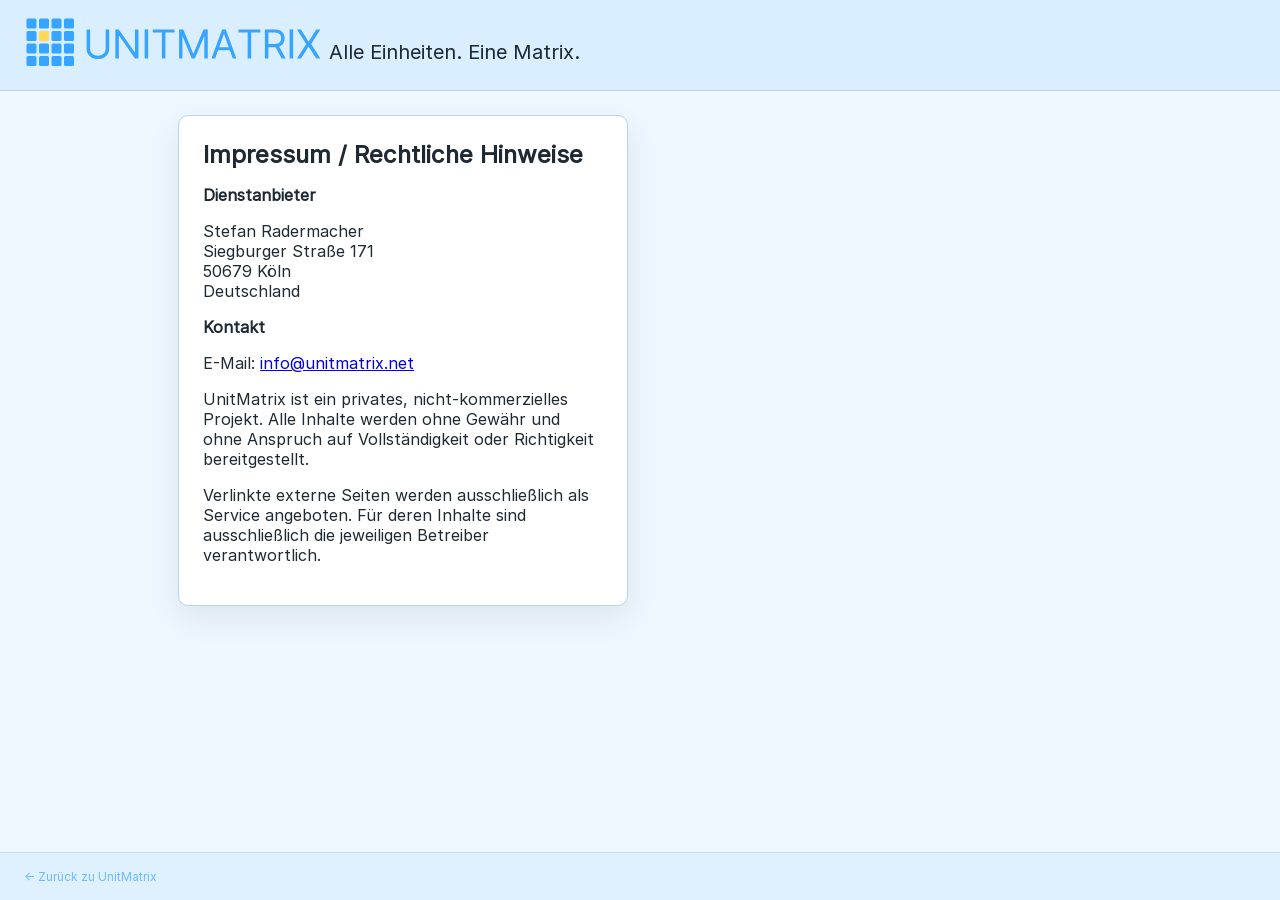
==== impressum.html @ b2fad989 "Initial commit" ====
<!DOCTYPE html>
<html lang="de" data-theme="sky">
<head>
    <meta charset="utf-8">
    <meta name="viewport" content="width=device-width, initial-scale=1">
    <title>Impressum — UnitMatrix</title>
    <meta name="robots" content="noindex">
    <meta name="theme-color" content="#d9efff">
    <link rel="icon" href="assets/img/favicon.svg" type="image/svg+xml">
    <link rel="stylesheet" href="assets/css/style.css">
</head>
<body>
<div class="page-wrapper">
    <header class="header">
        <div class="header-left">
            <a href="/" style="text-decoration:none; color:inherit;">
                <div class="logo-row">
                    <div class="logo-svg">
                        <svg xmlns="http://www.w3.org/2000/svg"
                             width="610" height="120" viewBox="0 0 610 120"
                             aria-label="UnitMatrix" role="img">
                            <g transform="translate(5,5)">
                                <g id="matrix">
                                    <rect x="0" y="0" width="20" height="20" rx="3" ry="3" fill="#37a4ff"/>
                                    <rect x="25" y="0" width="20" height="20" rx="3" ry="3" fill="#37a4ff"/>
                                    <rect x="50" y="0" width="20" height="20" rx="3" ry="3" fill="#37a4ff"/>
                                    <rect x="75" y="0" width="20" height="20" rx="3" ry="3" fill="#37a4ff"/>

                                    <rect x="0" y="25" width="20" height="20" rx="3" ry="3" fill="#37a4ff"/>
                                    <rect x="25" y="25" width="20" height="20" rx="3" ry="3" fill="#ffd952"/>
                                    <rect x="50" y="25" width="20" height="20" rx="3" ry="3" fill="#37a4ff"/>
                                    <rect x="75" y="25" width="20" height="20" rx="3" ry="3" fill="#37a4ff"/>

                                    <rect x="0" y="50" width="20" height="20" rx="3" ry="3" fill="#37a4ff"/>
                                    <rect x="25" y="50" width="20" height="20" rx="3" ry="3" fill="#37a4ff"/>
                                    <rect x="50" y="50" width="20" height="20" rx="3" ry="3" fill="#37a4ff"/>
                                    <rect x="75" y="50" width="20" height="20" rx="3" ry="3" fill="#37a4ff"/>

                                    <rect x="0" y="75" width="20" height="20" rx="3" ry="3" fill="#37a4ff"/>
                                    <rect x="25" y="75" width="20" height="20" rx="3" ry="3" fill="#37a4ff"/>
                                    <rect x="50" y="75" width="20" height="20" rx="3" ry="3" fill="#37a4ff"/>
                                    <rect x="75" y="75" width="20" height="20" rx="3" ry="3" fill="#37a4ff"/>
                                </g>

                                <g aria-hidden="true">
                                    <path transform="translate(115.000,80) scale(0.039062,-0.039062)" d="M1110 1490H1290V504Q1290 351 1218.5 231.5Q1147 112 1017.0 43.0Q887 -26 712 -26Q537 -26 406.5 43.0Q276 112 204.0 231.5Q132 351 132 504V1490H312V518Q312 409 360.0 324.0Q408 239 498.0 190.5Q588 142 712 142Q836 142 925.0 190.5Q1014 239 1062.0 324.0Q1110 409 1110 518Z" fill="#37a4ff"/>
                                    <path transform="translate(172.547,80) scale(0.039062,-0.039062)" d="M1316 1490V0H1138L328 1170H312V0H132V1490H306L1122 318H1136V1490Z" fill="#37a4ff"/>
                                    <path transform="translate(231.109,80) scale(0.039062,-0.039062)" d="M312 1490V0H132V1490Z" fill="#37a4ff"/>
                                    <path transform="translate(250.453,80) scale(0.039062,-0.039062)" d="M50 1330V1490H1168V1330H700V0H520V1330Z" fill="#37a4ff"/>
                                    <path transform="translate(300.031,80) scale(0.039062,-0.039062)" d="M132 1490H348L854 254H872L1378 1490H1601V0H1424V1132H1410L941 0H779L316 1132H302V0H132Z" fill="#37a4ff"/>
                                    <path transform="translate(369.727,80) scale(0.039062,-0.039062)" d="M194 0H4L552 1490H738L1284 0H1096L650 1254H638ZM264 582H1026V422H264Z" fill="#37a4ff"/>
                                    <path transform="translate(422.039,80) scale(0.039062,-0.039062)" d="M50 1330V1490H1168V1330H700V0H520V1330Z" fill="#37a4ff"/>
                                    <path transform="translate(471.617,80) scale(0.039062,-0.039062)" d="M132 0V1490H636Q811 1490 922.5 1430.5Q1034 1371 1088.0 1267.5Q1142 1164 1142 1032Q1142 901 1088.5 799.0Q1035 697 923.5 639.5Q812 582 638 582H232V744H632Q752 744 825.0 779.0Q898 814 931.0 878.5Q964 943 964 1032Q964 1122 930.5 1189.0Q897 1256 824.0 1293.0Q751 1330 630 1330H312V0ZM990 0 630 670H834L1200 0Z" fill="#37a4ff"/>
                                    <path transform="translate(521.039,80) scale(0.039062,-0.039062)" d="M312 1490V0H132V1490Z" fill="#37a4ff"/>
                                    <path transform="translate(540.383,80) scale(0.039062,-0.039062)" d="M220 1490 604 870H616L1000 1490H1212L744 744L1212 0H1000L616 608H604L220 0H8L488 744L8 1490Z" fill="#37a4ff"/>
                                </g>
                            </g>
                        </svg>
                    </div>
                </div>
            </a>
            <p class="tagline">Alle Einheiten. Eine Matrix.</p>
        </div>
    </header>

    <main class="main" role="main">
        <div class="panel">
            <h1>Impressum / Rechtliche Hinweise</h1>

            <h2>Dienstanbieter</h2>
            <p>
                Stefan Radermacher<br>
                Siegburger Straße 171<br>
                50679 Köln<br>
                Deutschland
            </p>

            <h2>Kontakt</h2>
            <p>E-Mail: <a href="mailto:info@unitmatrix.net">info@unitmatrix.net</a></p>

            <p>UnitMatrix ist ein privates, nicht-kommerzielles Projekt. Alle Inhalte werden ohne Gewähr und ohne Anspruch auf Vollständigkeit oder Richtigkeit bereitgestellt.</p>
            <p>Verlinkte externe Seiten werden ausschließlich als Service angeboten. Für deren Inhalte sind ausschließlich die jeweiligen Betreiber verantwortlich.</p>
        </div>
    </main>

    <footer class="footer">
        <div>
            <a href="/">← Zurück zu UnitMatrix</a>
        </div>
    </footer>
</div>
</body>
</html>
---- assets/css/style.css ----
/* Layout constants (theme-independent) */
:root {
    --panel-max-width: 474px;
    --matrix-gap: 8px;
    --radius: 10px;
    --logo-blue: #37a4ff;
}

/* SYSTEM THEMING: Base + 4 Themes */

/* UnitMatrix Sky - default light theme, light blue */
:root[data-theme="sky"] {
    --bg: #eef7ff;
    --bg-alt: #d9efff;
    --panel: #ffffff;
    --text: #1f2933;
    --text-subtle: #4e657a;
    --border: #b9d4e6;
    --highlight: #e0f5ff;
    --tile-bg: #d9efff;
    --tile-border: #b9d4e6;
    --accent-yellow: #ffd952;
}

/* UnitMatrix Space – default dark theme, navy blue */
:root[data-theme="space"] {
    --bg: #0b1624;
    --bg-alt: #111c2f;
    --panel: #18263b;
    --text: #e5e9f0;
    --text-subtle: #9aa6b2;
    --border: #415a77;
    --highlight: #1f5f8b;
    --tile-bg: #111c2f;
    --tile-border: #415a77;
    --accent-yellow: #ffd952;
}

/* UnitMatrix Solar – warm light yellow */
:root[data-theme="solar"] {
    --bg: #fff8e6;
    --bg-alt: #ffecc2;
    --panel: #ffffff;
    --text: #3b2f1b;
    --text-subtle: #7a5c2b;
    --border: #f3d08a;
    --highlight: #fff2c2;
    --tile-bg: #ffecc2;
    --tile-border: #f3d08a;
    --accent-yellow: #56b9ff;
}

/* UnitMatrix Sylvan - light green */
:root[data-theme="sylvan"] {
    --bg: #f2f9f2;
    --bg-alt: #e1f3e1;
    --panel: #ffffff;
    --text: #1b2b1b;
    --text-subtle: #4d6b4d;
    --border: #b6d8b6;
    --highlight: #d2efd2;
    --tile-bg: #e1f3e1;
    --tile-border: #b6d8b6;
    --accent-yellow: #ffd952;
}

/* UnitMatrix Strawberry - light pink */
:root[data-theme="strawberry"] {
    --bg: #fff4f6;
    --bg-alt: #ffe3e8;
    --panel: #ffffff;
    --text: #4a1e25;
    --text-subtle: #82535c;
    --border: #f5c5cd;
    --highlight: #ffd6df;
    --tile-bg: #ffe3e8;
    --tile-border: #f5c5cd;
    --accent-yellow: #ffd952;
}

/* UnitMatrix Slate – OLED dark, near-black */
:root[data-theme="slate"] {
    --bg: #080810;
    --bg-alt: #0f0f1a;
    --panel: #13131f;
    --text: #dde1ec;
    --text-subtle: #7880a0;
    --border: #252538;
    --highlight: #1c1c2e;
    --tile-bg: #0f0f1a;
    --tile-border: #252538;
    --accent-yellow: #ffd952;
}

/* UnitMatrix Sand – warm beige */
:root[data-theme="sand"] {
    --bg: #f7f1e6;
    --bg-alt: #ede3d0;
    --panel: #ffffff;
    --text: #3b2c18;
    --text-subtle: #7a6040;
    --border: #d6c4a0;
    --highlight: #f2e8d8;
    --tile-bg: #ede3d0;
    --tile-border: #d6c4a0;
    --accent-yellow: #e07b30;
}

/* UnitMatrix Sterling – cool silver grey */
:root[data-theme="sterling"] {
    --bg: #eef0f5;
    --bg-alt: #e0e4ec;
    --panel: #ffffff;
    --text: #1c2035;
    --text-subtle: #5a6080;
    --border: #bcc4d8;
    --highlight: #e8eaf2;
    --tile-bg: #e0e4ec;
    --tile-border: #bcc4d8;
    --accent-yellow: #ffd952;
}

/* Fonts */
@font-face {
    font-family: "Inter";
    src: url("../fonts/inter/Inter-Regular.woff2") format("woff2");
    font-weight: 400;
    font-style: normal;
}

@font-face {
    font-family: "Inter Tight";
    src: url("../fonts/inter/inter-tight-latin-400-normal.woff2") format("woff2");
    font-weight: 400;
    font-style: normal;
}

/* Global reset / layout */
*,
*::before,
*::after {
    box-sizing: border-box;
}

html,
body {
    height: 100%;
}

body {
    margin: 0;
    background: var(--bg);
    color: var(--text);
    font-family: "Inter", system-ui, -apple-system, BlinkMacSystemFont, "Segoe UI", sans-serif;
    display: flex;
    flex-direction: column;
}

.page-wrapper {
    min-height: 100%;
    display: flex;
    flex-direction: column;
}

/* Main layout */
.main {
    margin: 0;
    padding: 24px 12px 40px;
    display: flex;
    flex-direction: column; /* stack by default */
    flex: 1 0 auto;
    gap: 24px;
}

/* Panels */
.panel {
    padding: 24px;
    border-radius: var(--radius);
    border: 1px solid var(--border);
    background: var(--panel);
    box-shadow: 0 12px 30px rgba(15, 23, 42, 0.08);
    width: 100%;
    max-width: 100%; /* stack full-width on mobile */
}

.unitmatrix-panel {
    position: relative;
    padding-bottom: 32px;
}

/* ≥ 768px: two panels side by side */
@media (min-width: 768px) {
    .main {
        display: grid;
        grid-template-columns: minmax(0, var(--panel-max-width)) minmax(0, var(--panel-max-width));
        justify-content: center;
        align-items: stretch;
        align-content: start;
        padding-left: 24px;
        padding-right: 24px;

        max-width: calc(2 * var(--panel-max-width) + 24px);
        margin: 0 auto;
    }

    .panel {
        width: 100%;
        max-width: var(--panel-max-width);
        min-width: 0;
    }
}

/* Matrix grid */
.unitmatrix-grid,
.unitmatrix-extra {
    display: grid;
    grid-template-columns: repeat(4, 1fr);
    gap: var(--matrix-gap);
    justify-content: center;
}

.unitmatrix-extra {
    margin-top: 24px;
}

.unitmatrix-extra[hidden] {
    display: none !important;
}

/* When extra units are expanded, left panel stays at its natural height */
.main:has(.unitmatrix-extra:not([hidden])) .converter-panel {
    align-self: start;
}

/* Category buttons */
.cat-btn {
    background: var(--tile-bg);
    border-radius: var(--radius);
    border: 1px solid var(--tile-border);
    cursor: pointer;
    color: var(--text);

    display: flex;
    flex-direction: column; /* icon above text */
    align-items: center;
    justify-content: center;
    text-align: center;

    width: 100%;
    aspect-ratio: 1 / 1;
    overflow: hidden; /* enforce aspect-ratio regardless of content height */

    padding: 10px;
    font-size: 13px;

    transition:
            background-color 0.15s ease,
            border-color 0.15s ease,
            transform 0.15s ease,
            box-shadow 0.15s ease;
}

.cat-btn:hover {
    transform: translateY(-2px);
    box-shadow: 0 4px 10px rgba(15, 23, 42, 0.12);
}

.cat-btn:focus-visible {
    outline: none;
    box-shadow: 0 0 0 2px rgba(55, 164, 255, 0.6);
    transform: translateY(-1px);
}

.cat-btn.active {
    background: var(--accent-yellow);
    border-color: var(--accent-yellow);
    color: #1a1a1a;
}

.cat-icon {
    width: 34px;
    height: 34px;
    margin-bottom: 10px;

    display: flex;
    align-items: center;
    justify-content: center;
}

.cat-icon svg {
    width: 100%;
    height: 100%;
    stroke: currentColor;
    display: block;
}

.cat-label {
    margin-top: 2px;
    font-size: 13px;
    line-height: 1.2;
}

/* Matrix toggle */
.matrix-toggle {
    position: absolute;
    left: 50%;
    bottom: 0;
    transform: translate(-50%, 50%);
    margin: 0;

    display: block;
    padding: 6px 14px;
    border-radius: 16px;
    background: var(--panel);
    border: 1px solid var(--border);
    color: var(--text);
    font-size: 13px;
    cursor: pointer;
    z-index: 2;

    transition: background-color 0.2s, border-color 0.2s;
}

.matrix-toggle:hover {
    background: var(--highlight);
}

.matrix-toggle:focus-visible {
    outline: none;
    border-color: var(--tile-border);
    box-shadow: 0 0 0 2px rgba(55, 164, 255, 0.3);
}

/* Header + footer */
header {
    background: var(--bg-alt);
    color: var(--text);
}

.header {
    display: flex;
    justify-content: space-between;
    align-items: center;
    padding: 16px 24px 10px;
    border-bottom: 1px solid var(--border);
}

.header-left {
    display: flex;
    align-items: center;
}

.header-right {
    display: flex;
    align-items: center;
    gap: 12px;
}

.logo-row {
    display: flex;
    align-items: baseline;
    gap: 16px;
}

.logo-row svg {
    height: 60px;
    width: auto;
}

.tagline {
    font-family: "Inter", system-ui, sans-serif;
    font-size: 20px;
    line-height: 1;
    color: var(--text);
    position: relative;
    top: 4px;
}

.footer {
    padding: 16px 24px;
    border-top: 1px solid var(--border);
    background: var(--bg-alt);
    color: var(--text);

    display: flex;
    flex-shrink: 0;
    justify-content: space-between;
    align-items: center;
    gap: 24px;

    font-size: 12px;
    opacity: 0.7;
}

.footer a {
    color: var(--logo-blue);
    text-decoration: none;
}

.footer a:hover {
    text-decoration: underline;
}

@media (max-width: 600px) {
    .footer {
        flex-direction: column;
        text-align: center;
    }
}

/* Headings inside panels */
.panel > h1 {
    margin-top: 0;
    margin-bottom: 16px;
    font-size: 1.5rem;
}

.panel > h2 {
    margin-top: 0;
    margin-bottom: 16px;
    font-size: 1rem;
}

/* Form elements */

select {
    appearance: none;
    -webkit-appearance: none;

    border: 1px solid var(--border);
    border-radius: 8px;
    font-size: 14px;
    background: var(--panel);
    color: var(--text);

    padding: 8px 36px 8px 12px;
    cursor: pointer;
    transition:
            border-color 0.2s,
            background-color 0.2s,
            box-shadow 0.2s;
}

input,
select {
    background: var(--panel);
    color: var(--text);
    border: 1px solid var(--border);
}

input:hover,
select:hover {
    background: var(--highlight);
}

/* Language + theme selects */

.lang-select-wrapper,
.theme-select-wrapper {
    position: relative;
    display: inline-block;
}

.lang-select,
.theme-select {
    padding: 6px 32px 6px 10px;
    border-radius: 8px;
    border: 1px solid var(--border);
    background: var(--panel);
    color: var(--text);
    font-size: 14px;

    appearance: none;
    -webkit-appearance: none;

    background-image: url("data:image/svg+xml;utf8,\
<svg xmlns='http://www.w3.org/2000/svg' viewBox='0 0 24 24' fill='%23aaa'>\
<path d='M7 10l5 5 5-5z'/>\
</svg>");
    background-repeat: no-repeat;
    background-position: right 10px center;
    background-size: 14px;
}

.lang-select:focus,
.theme-select:focus {
    outline: none;
    border-color: var(--logo-blue);
    box-shadow: 0 0 0 2px rgba(55, 164, 255, 0.3);
}

/* Slightly brighter arrow when system prefers dark – optional cosmetic tweak */
@media (prefers-color-scheme: dark) {
    .lang-select,
    .theme-select {
        background-image: url("data:image/svg+xml;utf8,\
<svg xmlns='http://www.w3.org/2000/svg' viewBox='0 0 24 24' fill='%23ccc'>\
<path d='M7 10l5 5 5-5z'/>\
</svg>");
    }
}

/* Converter */

.converter-box {
    background: var(--panel);
    padding: 24px;
    border-radius: var(--radius);
    border: 1px solid var(--border);
    display: grid;
    gap: 12px;
}

.converter-box label {
    font-size: 13px;
    opacity: 0.6;
}

.converter-box select,
.converter-box input {
    width: 100%;
    box-sizing: border-box;
    padding: 10px;
    border-radius: 8px;
    border: 1px solid var(--border);
    background: var(--bg);
    font-size: 16px;
}

.converter-box input.is-invalid {
    border-color: var(--invalid-color, #dc2626);
    outline-color: var(--invalid-color, #dc2626);
}

.conversion-summary {
    margin-top: 8px;
    font-size: 14px;
    opacity: 0.75;
}

.below-abs-zero-warn {
    margin-top: 6px;
    font-size: 13px;
    color: var(--warn-color, #b45309);
}

.converter-actions {
    margin-top: 4px;
    display: flex;
    justify-content: flex-end;
    align-items: center;
    gap: 8px;
    font-size: 13px;
    opacity: 0.85;
}

.converter-actions-right {
    display: flex;
    align-items: center;
    gap: 8px;
}

/* Copy-Button bleibt wie bisher */
.copy-btn {
    padding: 6px 10px;
    border-radius: 8px;
    border: 1px solid var(--border);
    background: var(--panel);
    color: var(--text);
    font-size: 13px;
    cursor: pointer;
    transition: background-color 0.2s, border-color 0.2s, box-shadow 0.2s;
}

.copy-btn:hover {
    background: var(--highlight);
    border-color: var(--logo-blue);
    box-shadow: 0 0 0 1px rgba(55, 164, 255, 0.2);
}

.swap-btn {
    width: 32px;
    height: 32px;
    padding: 0;
    border-radius: 6px;
    border: 1px solid var(--border);
    background: var(--panel);
    color: var(--text);
    font-size: 16px;
    line-height: 1;
    display: inline-flex;
    align-items: center;
    justify-content: center;
    cursor: pointer;
    transition: background-color 0.2s, border-color 0.2s, box-shadow 0.2s;
}

.swap-btn:hover {
    background: var(--highlight);
    border-color: var(--logo-blue);
    box-shadow: 0 0 0 1px rgba(55, 164, 255, 0.2);
}

.swap-btn:focus-visible {
    outline: none;
    border-color: var(--logo-blue);
    box-shadow: 0 0 0 2px rgba(55, 164, 255, 0.4);
}

/* Modal */

.modal {
    position: fixed;
    inset: 0;
    display: none;                 /* hidden by default */
    justify-content: center;
    align-items: center;
    z-index: 1000;
}

.modal.is-open {
    display: flex;
}

.modal-backdrop {
    position: absolute;
    inset: 0;
    background: rgba(15, 23, 42, 0.55);
}

.modal-dialog {
    position: relative;
    z-index: 1;
    max-width: 520px;
    width: calc(100% - 32px);
    background: var(--panel);
    color: var(--text);
    border-radius: 12px;
    border: 1px solid var(--border);
    box-shadow: 0 18px 40px rgba(15, 23, 42, 0.4);
    padding: 20px 24px 22px;
}

.modal-dialog h2 {
    margin-top: 0;
    margin-bottom: 10px;
    font-size: 1.1rem;
}

.modal-dialog p {
    margin: 8px 0;
    font-size: 0.95rem;
    line-height: 1.5;
}

.modal-close {
    position: absolute;
    top: 8px;
    right: 10px;
    border: none;
    background: transparent;
    color: var(--text-subtle);
    font-size: 22px;
    cursor: pointer;
    padding: 2px 6px;
    line-height: 1;
}

.modal-close:hover {
    color: var(--text);
}

.modal-close:focus-visible {
    outline: none;
    border-radius: 999px;
    box-shadow: 0 0 0 2px rgba(55, 164, 255, 0.4);
}

/* Footer link style tweak */
#footerLinks a {
    color: var(--logo-blue);
    text-decoration: none;
}

#footerLinks a:hover {
    text-decoration: underline;
}

/* Support modal buttons */

.support-button-row {
    margin-top: 14px;
    display: flex;
    flex-wrap: wrap;
    gap: 8px;
}

.support-button {
    display: inline-flex;
    align-items: center;
    justify-content: center;
    padding: 8px 14px;
    border-radius: 999px;
    font-size: 0.9rem;
    text-decoration: none;
    cursor: pointer;
    border: 1px solid transparent;
}

.support-button-primary {
    background: var(--logo-blue);
    color: #ffffff;
    border-color: var(--logo-blue);
}

.support-button-primary:hover {
    background: #1f8be0;
    border-color: #1f8be0;
}

.support-button-secondary {
    background: transparent;
    color: var(--text);
    border-color: var(--border);
}

.support-button-secondary:hover {
    background: var(--highlight);
}
/* Visually hidden text */

.sr-only {
    position: absolute !important;
    width: 1px; height: 1px;
    padding: 0; margin: -1px;
    overflow: hidden;
    clip: rect(0, 0, 0, 0);
    clip-path: inset(50%);
    white-space: nowrap;
    border: 0;
}
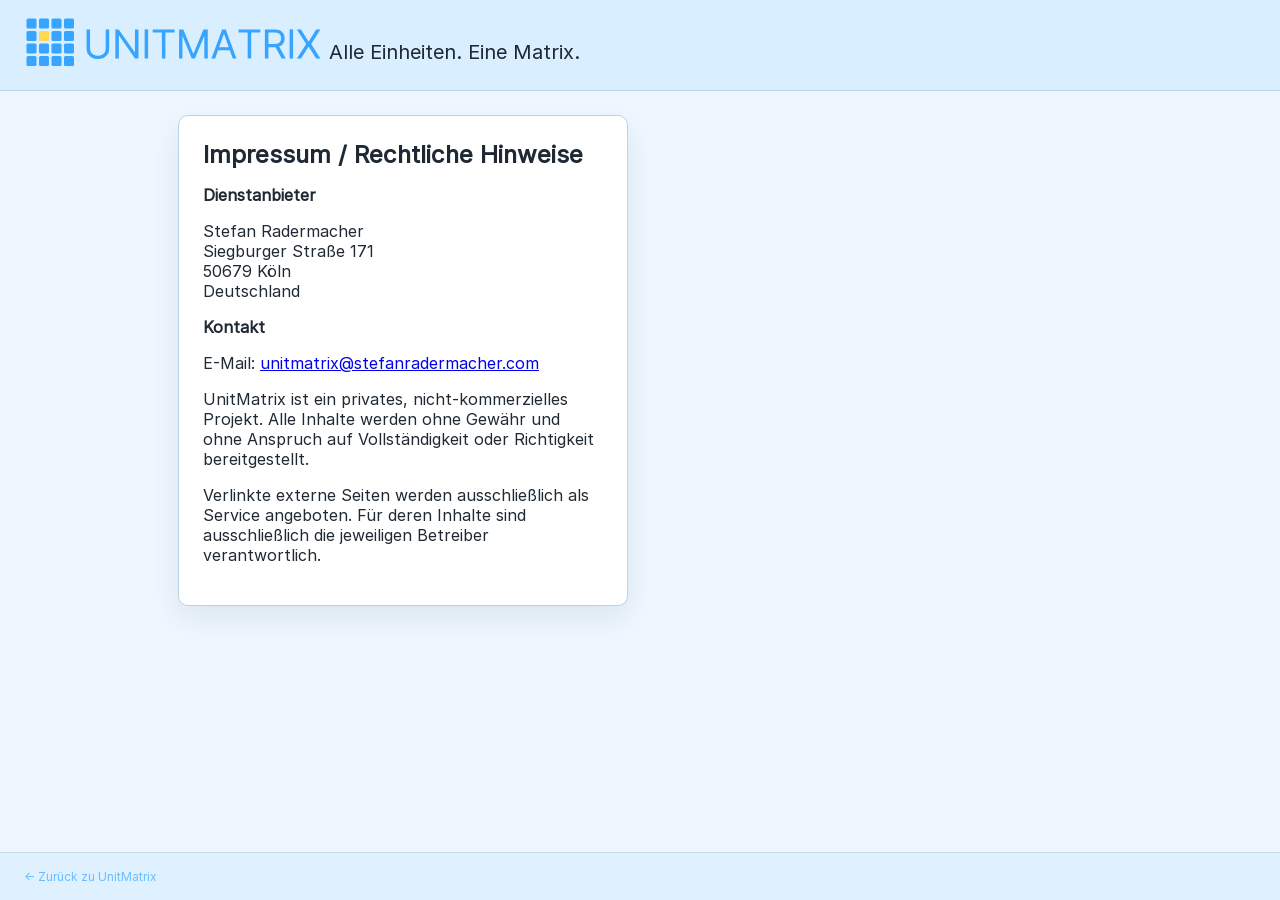
==== commit 8d4e6d22: "Update support information" ====
--- a/impressum.html
+++ b/impressum.html
@@ -76,7 +76,7 @@
             </p>
 
             <h2>Kontakt</h2>
-            <p>E-Mail: <a href="mailto:info@unitmatrix.net">info@unitmatrix.net</a></p>
+            <p>E-Mail: <a href="mailto:unitmatrix@stefanradermacher.com">unitmatrix@stefanradermacher.com</a></p>
 
             <p>UnitMatrix ist ein privates, nicht-kommerzielles Projekt. Alle Inhalte werden ohne Gewähr und ohne Anspruch auf Vollständigkeit oder Richtigkeit bereitgestellt.</p>
             <p>Verlinkte externe Seiten werden ausschließlich als Service angeboten. Für deren Inhalte sind ausschließlich die jeweiligen Betreiber verantwortlich.</p>
--- a/assets/css/style.css
+++ b/assets/css/style.css
@@ -4,6 +4,8 @@
     --matrix-gap: 8px;
     --radius: 10px;
     --logo-blue: #37a4ff;
+    --invalid-color: #dc2626;
+    --warn-color: #b45309;
 }
 
 /* SYSTEM THEMING: Base + 4 Themes */
@@ -408,6 +410,88 @@
     }
 }
 
+/* ─── Responsive panels ─────────────────────────────────────────── */
+
+@media (max-width: 479px) {
+    .panel {
+        padding: 16px;
+    }
+
+    .converter-box {
+        padding: 16px;
+    }
+}
+
+/* ─── Responsive header ─────────────────────────────────────────── */
+
+/* ≤ 749px: stack logo above tagline so selects stay beside them */
+@media (max-width: 749px) {
+    .header-left {
+        flex-direction: column;
+        align-items: flex-start;
+        gap: 2px;
+    }
+
+    .logo-row svg {
+        height: 40px;
+    }
+
+    .tagline {
+        font-size: 14px;
+        top: 0;      /* cancel the baseline-alignment offset */
+        margin: 0;
+    }
+}
+
+/* ≤ 599px: tighter padding, smaller logo, compact selects */
+@media (max-width: 599px) {
+    .header {
+        padding-left: 14px;
+        padding-right: 14px;
+    }
+
+    .logo-row svg {
+        height: 36px;
+    }
+
+    .lang-select,
+    .theme-select {
+        font-size: 12px;
+        padding: 4px 22px 4px 8px;
+        background-position: right 7px center;
+        background-size: 11px;
+        max-width: 100px;
+    }
+}
+
+/* ≤ 439px: wrap to two rows — logo+tagline above, selects below */
+@media (max-width: 439px) {
+    .header {
+        flex-wrap: wrap;
+        padding-bottom: 12px;
+        row-gap: 8px;
+    }
+
+    .header-left {
+        flex: 1 1 auto;
+    }
+
+    .header-right {
+        flex: 0 0 100%;
+        justify-content: flex-end;
+    }
+
+    /* selects have the full row — remove the tight constraints */
+    .lang-select,
+    .theme-select {
+        font-size: 13px;
+        padding: 5px 26px 5px 9px;
+        background-position: right 8px center;
+        background-size: 12px;
+        max-width: none;
+    }
+}
+
 /* Headings inside panels */
 .panel > h1 {
     margin-top: 0;
@@ -536,6 +620,37 @@
     margin-top: 8px;
     font-size: 14px;
     opacity: 0.75;
+}
+
+.fatal-error {
+    position: fixed;
+    inset: 0;
+    display: flex;
+    align-items: center;
+    justify-content: center;
+    background: rgba(0, 0, 0, 0.6);
+    z-index: 9999;
+    padding: 24px;
+}
+
+.fatal-error-box {
+    background: var(--panel, #fff);
+    color: var(--text, #1a1a2e);
+    border-radius: var(--radius, 10px);
+    padding: 32px;
+    max-width: 420px;
+    width: 100%;
+    text-align: center;
+    box-shadow: 0 16px 48px rgba(0, 0, 0, 0.3);
+}
+
+.fatal-error-box h2 {
+    margin: 0 0 12px;
+}
+
+.fatal-error-box p {
+    margin: 0 0 24px;
+    opacity: 0.8;
 }
 
 .below-abs-zero-warn {
@@ -686,6 +801,22 @@
     text-decoration: underline;
 }
 
+/* Deps list in About modal */
+.modal-deps {
+    margin-top: 20px;
+    padding-top: 14px;
+    border-top: 1px solid var(--border);
+    font-size: 0.72rem;
+    color: var(--text-subtle);
+    line-height: 1.7;
+}
+
+.modal-deps p {
+    font-size: 0.72rem;
+    color: var(--text-subtle);
+    margin: 0 0 6px;
+}
+
 /* Support modal buttons */
 
 .support-button-row {
